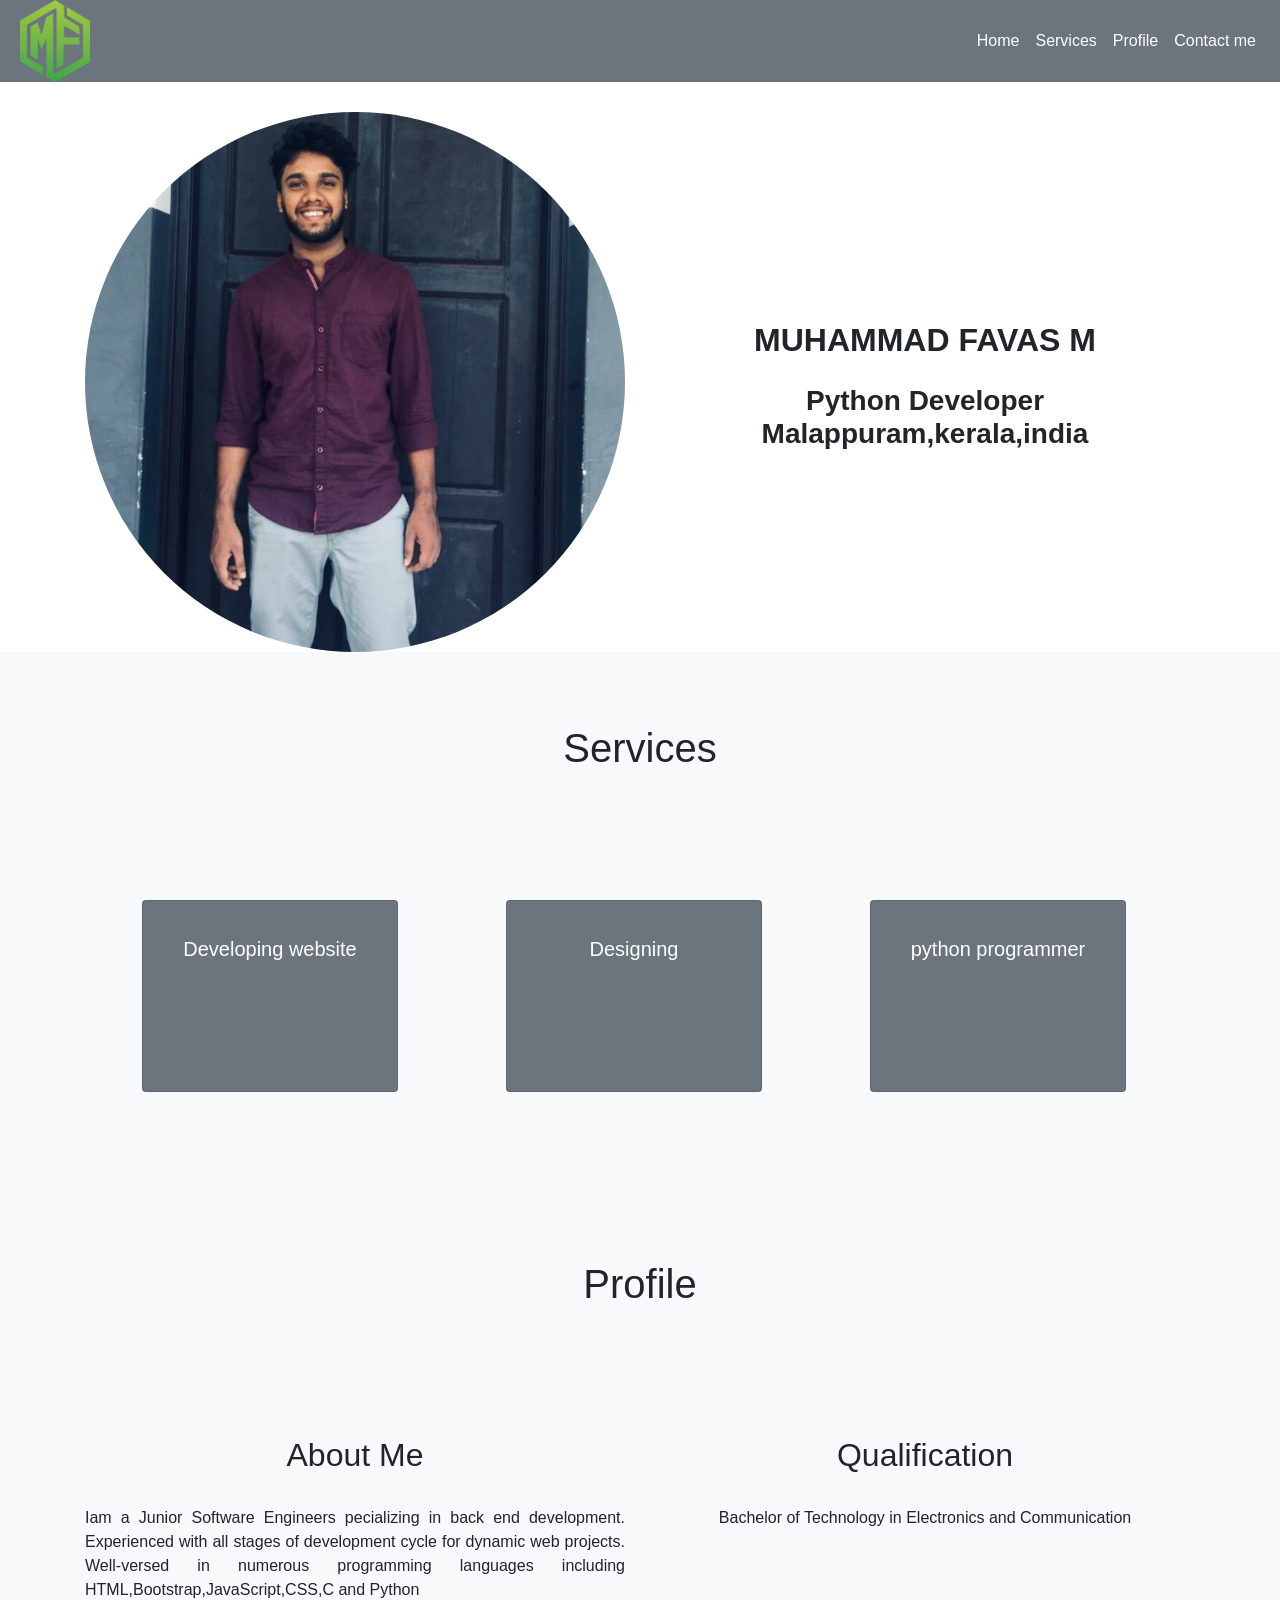
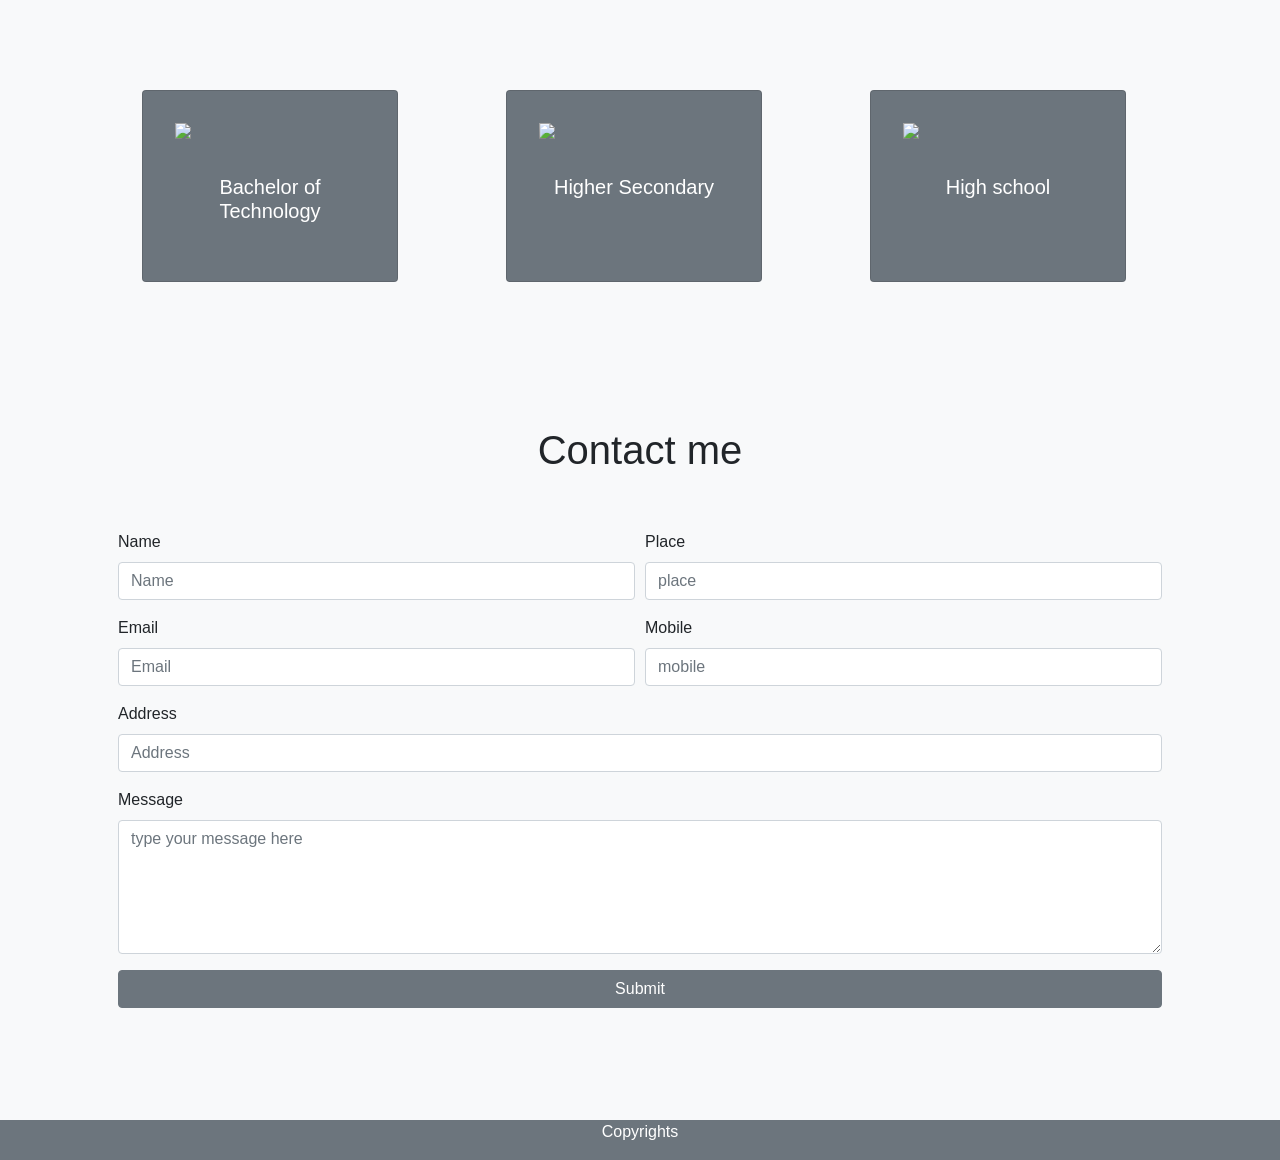
==== index.html @ 4f3e400e "final file" ====
<!DOCTYPE html>
<html lang="en"style="scroll-behavior: smooth;">
<head>
    <meta charset="UTF-8">
    <meta name="viewport" content="width=device-width, initial-scale=1.0">
    
    <title>muhammad favas</title>
    <link rel="icon" href="IMG_20200131_235121_085.jpg" type="image/gif" sizes="16x16">
    <link href="web.css"type="text/css" rel="stylesheet"> 
    <link rel="stylesheet" href="https://stackpath.bootstrapcdn.com/bootstrap/4.4.1/css/bootstrap.min.css" integrity="sha384-Vkoo8x4CGsO3+Hhxv8T/Q5PaXtkKtu6ug5TOeNV6gBiFeWPGFN9MuhOf23Q9Ifjh" crossorigin="anonymous">
</head>
<body>
<header class="bg-secondary" style="position: fixed; width: 100%; z-index: 1;">
    <div class="row text-white">
        <div class="col-md-6 col-9" >
           <div class="topbar-left">
               <img src="MF LOGO 2.png" class="logo"alt="">
           </div>
            
        </div>
        <div class="col-md-6 col-3 my-auto" >
            <nav class="navbar navbar-expand-lg navbar-light ">
                
                <button class="navbar-toggler ml-auto" type="button" data-toggle="collapse" data-target="#navbarSupportedContent" aria-controls="navbarSupportedContent" aria-expanded="false" aria-label="Toggle navigation">
                  <span class="navbar-toggler-icon"></span>
                </button>
              
                <div class="collapse navbar-collapse" id="navbarSupportedContent">
                  <ul class="navbar-nav  ml-auto">
                    <li class="nav-item active">
                      <a class="nav-link text-white" href="#Home-section">Home <span class="sr-only">(current)</span></a>
                    </li>
                    <li class="nav-item">
                      <a class="nav-link text-white" href="#service-section">Services</a>
                    </li>
                    <li class="nav-item">
                        <a class="nav-link text-white" href="#profile-section">Profile</a>
                    </li>
                    <li class="nav-item">
                        <a class="nav-link text-white" href="#contact-section">Contact me</a>
                    </li>
                   
                    
                  </ul>
                  
                </div>
              </nav>
        </div>
    </div>
</header>
<section id="Home-section" style="padding-top:7em">
    <div class="container">
        <div class="row align-items-center">
            <div class="col-md-6">
                 <img src="IMG_20200526_085136_561.jpg" alt="" class="img-fluid rounded-circle">
            </div>
            <div class="col-md-6 ">
                   <h2 class= "font-weight-bold pt-3 text-center">MUHAMMAD FAVAS M</h2>
                   <h3 class=" font-weight-bold pt-3 text-center">Python Developer  <br> Malappuram,kerala,india</h3>
            </div>
        </div>
    </div>
</section>
<section class="bg-light p-4" id="service-section">
  <div class="container">
      <h1 class="text-center p-5">Services</h1>
    <div class="row p-4 ">
        <div class="col-md-4 p-5 ">
            <div class="card text-center bg-secondary p-3" style="width: 16rem;height: 12em;">
                <i class="fab fa-dev display-1 "></i>
                <div class="card-body">
                  <h5 class="Developer text-white">Developing website</h5>
                  
                  
                </div>
              </div>
              
        </div>
        <div class="col-md-4 p-5">
            <div class="card text-center bg-secondary p-3" style="width: 16rem;height: 12em;">
                <i class="fas fa-palette display-1"></i>
                <div class="card-body">
                  <h5 class="Design text-white">Designing</h5>
                  
                  
                </div>
              </div>
              
        </div>
        <div class="col-md-4 p-5">
            <div class="card text-center bg-secondary  p-3" style="width: 16rem; height: 12em;">
                <i class="fab fa-python display-1"></i>
                <div class="card-body">
                  <h5 class="Developer text-white">python programmer</h5>
                  
                  
                </div>
              </div>
              
        </div>
    </div>
  </div>
</section>
<section class="bg-light p-4" id="profile-section">
    <div class="container">
        <h1 class="text-center p-5 ">Profile</h1>
        <div class="row pt-5 ">
            <div class="col-md-6 text-center">
                <h2 class="p-4">About Me</h2>
                <p class="text-justify">Iam a Junior Software Engineers pecializing in back end development. Experienced with all stages of 
                development cycle for dynamic web projects. Well-versed in numerous programming languages including  HTML,Bootstrap,JavaScript,CSS,C and Python <p>
            
            </div>
            <div class=" col-md-6 text-center ">
                <h2 class="p-4">Qualification</h2>
                <p class="text-align-center ">Bachelor of Technology in Electronics and Communication
                </p>
                
            </div>
        </div>
        <div class="row p-4 ">
            <div class="col-md-4 p-5 ">
              <a href="http://www.rit.ac.in/index.php">
                <div class="card text-center bg-secondary p-3" style="width: 16rem;height: 12em;">
                    <img class="card-img-top p-3" src="http://www.rit.ac.in/images/libra-logo3.png"  style="width: 16rem; text-red "salt="card image cap">
                    <div class="card-body">
                      <h5 class="Developer text-white">Bachelor of Technology</h5>
                      
                      
                    </div>
                  </div>
             </a> 
            </div>
            <div class="col-md-4 p-5">
                <a href="https://www.svhsspalemad.ac.in/">
                <div class="card text-center bg-secondary p-3" style="width: 16rem;height: 12em;">
                    <img class="card-img-top p-3" src="https://www.svhsspalemad.ac.in/wp-content/uploads/2017/12/svhss-logo-new.png"  style="width: 16rem; text-red "salt="card image cap">
                    <div class="card-body">
                      <h5 class="Design text-white">Higher Secondary</h5>
                      
                      
                    </div>
                  </div>
                </a>
                  
            </div>
            <div class="col-md-4 p-5">
                <a href="https://www.svhsspalemad.ac.in/">
                <div class="card text-center bg-secondary  p-3" style="width: 16rem; height: 12em;">
                    <img class="card-img-top p-3" src="https://www.svhsspalemad.ac.in/wp-content/uploads/2017/12/svhss-logo-new.png"  style="width: 16rem; text-red "salt="card image cap">
                    <div class="card-body">
                      <h5 class="Developer text-white">High school</h5>
                      
                      
                    </div>
                  </div>
                </a> 
            </div>
        </div>
    </div>

</section>
<section class="p-5 bg-light" id="contact-section">
    <div class="container">
        <h1 class="text-center">Contact me</h1>
        <div class="row">
          <div class="col-md-12 p-5">
            <form>
                <div class="form-row">
                  <div class="form-group col-md-6">
                    <label for="inputEmail4">Name</label>
                    <input type="text" class="form-control" id="inputEmail4" placeholder="Name">
                  </div>
                  <div class="form-group col-md-6">
                    <label for="inputPassword4">Place</label>
                    <input type="text" class="form-control" id="inputPassword4" placeholder="place">
                  </div>
                </div>
                <div class="form-row">
                    <div class="form-group col-md-6">
                      <label for="inputEmail4">Email</label>
                      <input type="email" class="form-control" id="inputEmail4" placeholder="Email">
                    </div>
                    <div class="form-group col-md-6">
                      <label for="inputPassword4">Mobile</label>
                      <input type="tel" class="form-control" id="inputPassword4" placeholder="mobile">
                    </div>
                  </div>
                <div class="form-group">
                  <label for="inputAddress">Address</label>
                  <input type="text" class="form-control" id="inputAddress" placeholder="Address">
                </div>
                <div class="form-group">
                    <label for="inputAddress">Message</label>
                    
                   
                    <textarea class="form-control" cols="10" rows="5" placeholder="type your message here"></textarea>
                     
                </div>

            
              

              <div class="form-group text-center">  
                <button type="submit" class="btn btn-secondary" style="width: 100%;">Submit</button>
            </div> 
              
            </form>
            
            
        </div>
         
    </div>
</section>
<footer class="bg-secondary">
    <div class="container">
        <div class="row">
            <div class="col-md-12 text-white text-center">
                <a href="https://www.facebook.com/favas.pallikunnu/"><i class="fab fa-facebook-square " style="color: black;"></i></a>
                <a href="https://www.instagram.com/favaz__muhammad/?hl=en"><i class="fab fa-instagram-square" style="color: black;"></i></a>
                <i class="fab fa-twitter-square" style="color: black;"></i>
                <p >Copyrights</p>
            </div>
        </div>
    </div>
</footer>


    <script src="https://code.jquery.com/jquery-3.4.1.slim.min.js" integrity="sha384-J6qa4849blE2+poT4WnyKhv5vZF5SrPo0iEjwBvKU7imGFAV0wwj1yYfoRSJoZ+n" crossorigin="anonymous"></script>
<script src="https://cdn.jsdelivr.net/npm/popper.js@1.16.0/dist/umd/popper.min.js" integrity="sha384-Q6E9RHvbIyZFJoft+2mJbHaEWldlvI9IOYy5n3zV9zzTtmI3UksdQRVvoxMfooAo" crossorigin="anonymous"></script>
<script src="https://stackpath.bootstrapcdn.com/bootstrap/4.4.1/js/bootstrap.min.js" integrity="sha384-wfSDF2E50Y2D1uUdj0O3uMBJnjuUD4Ih7YwaYd1iqfktj0Uod8GCExl3Og8ifwB6" crossorigin="anonymous"></script>
<script src="https://kit.fontawesome.com/8c7ccc13ad.js" crossorigin="anonymous"></script>
</body>
</html>
---- web.css ----
.logo{
    width: 70px;
    
}
.topbar-left{
    margin-left: 20px;
}
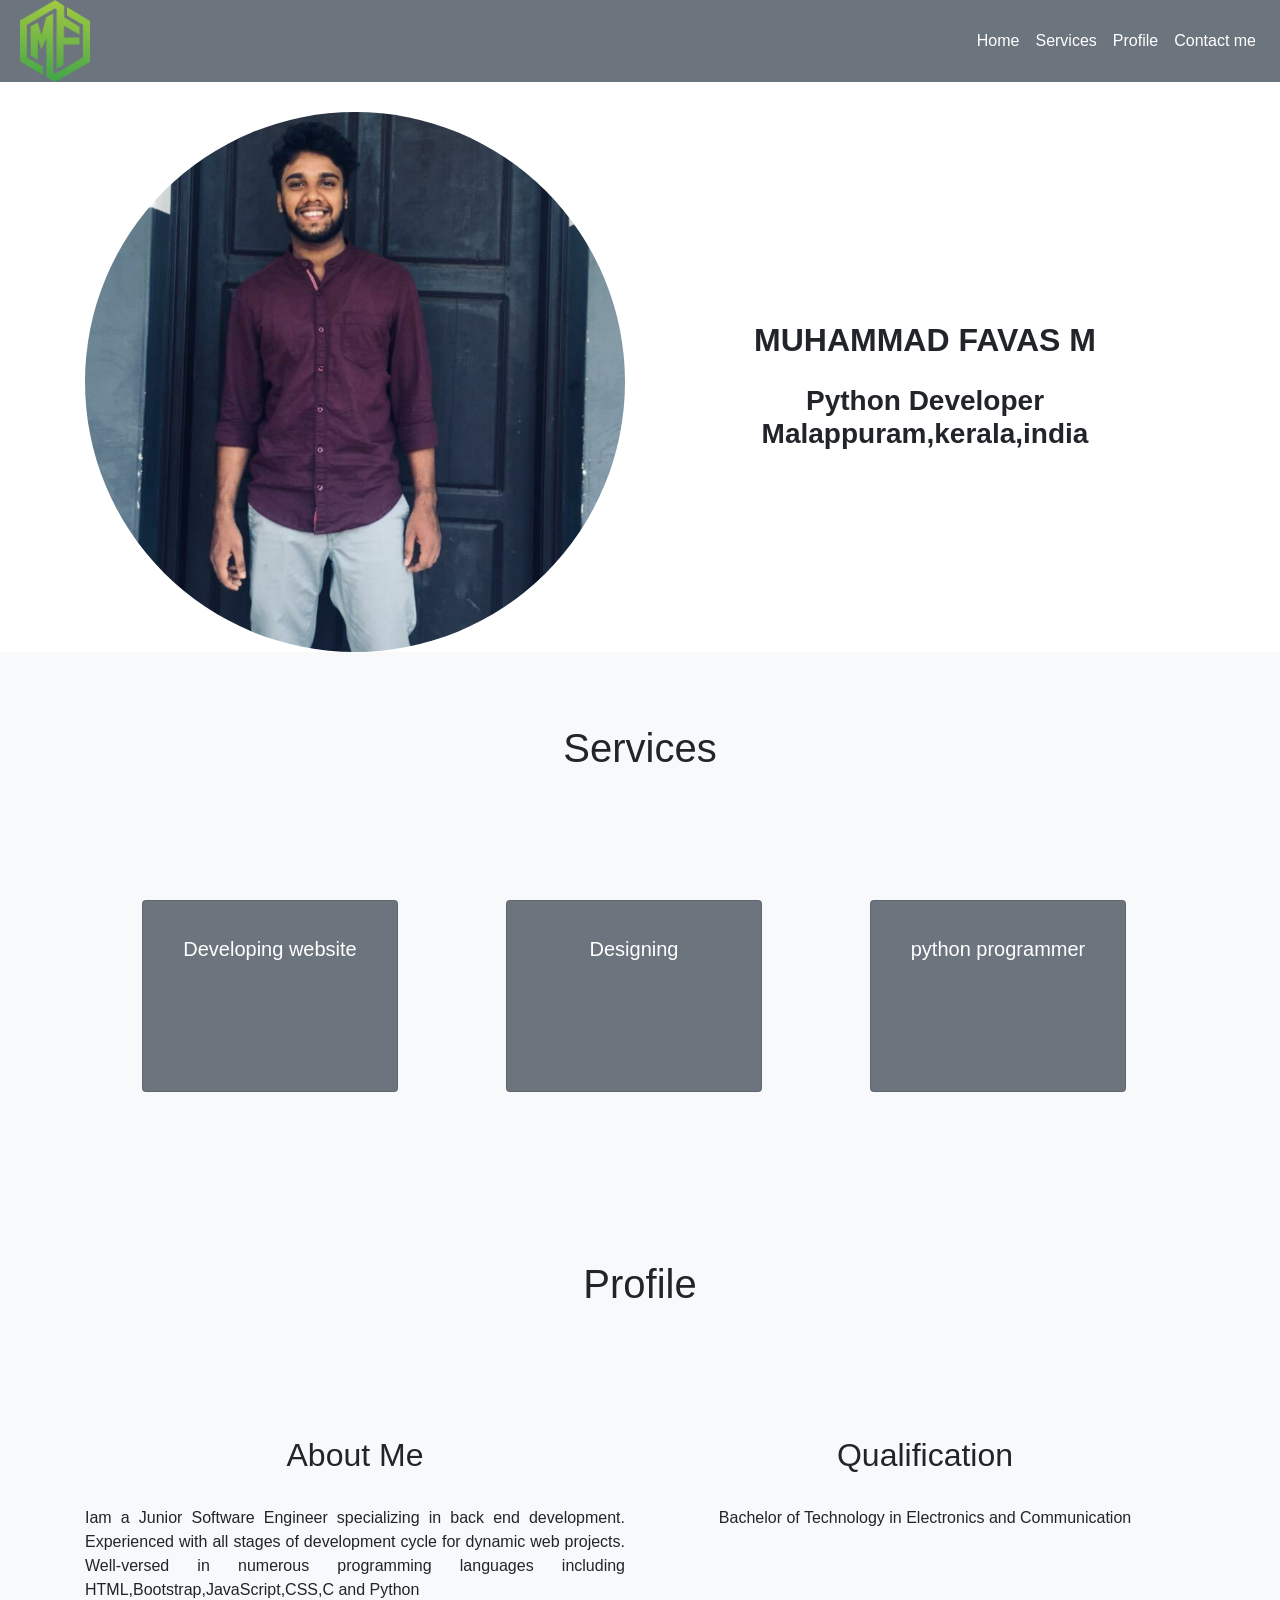
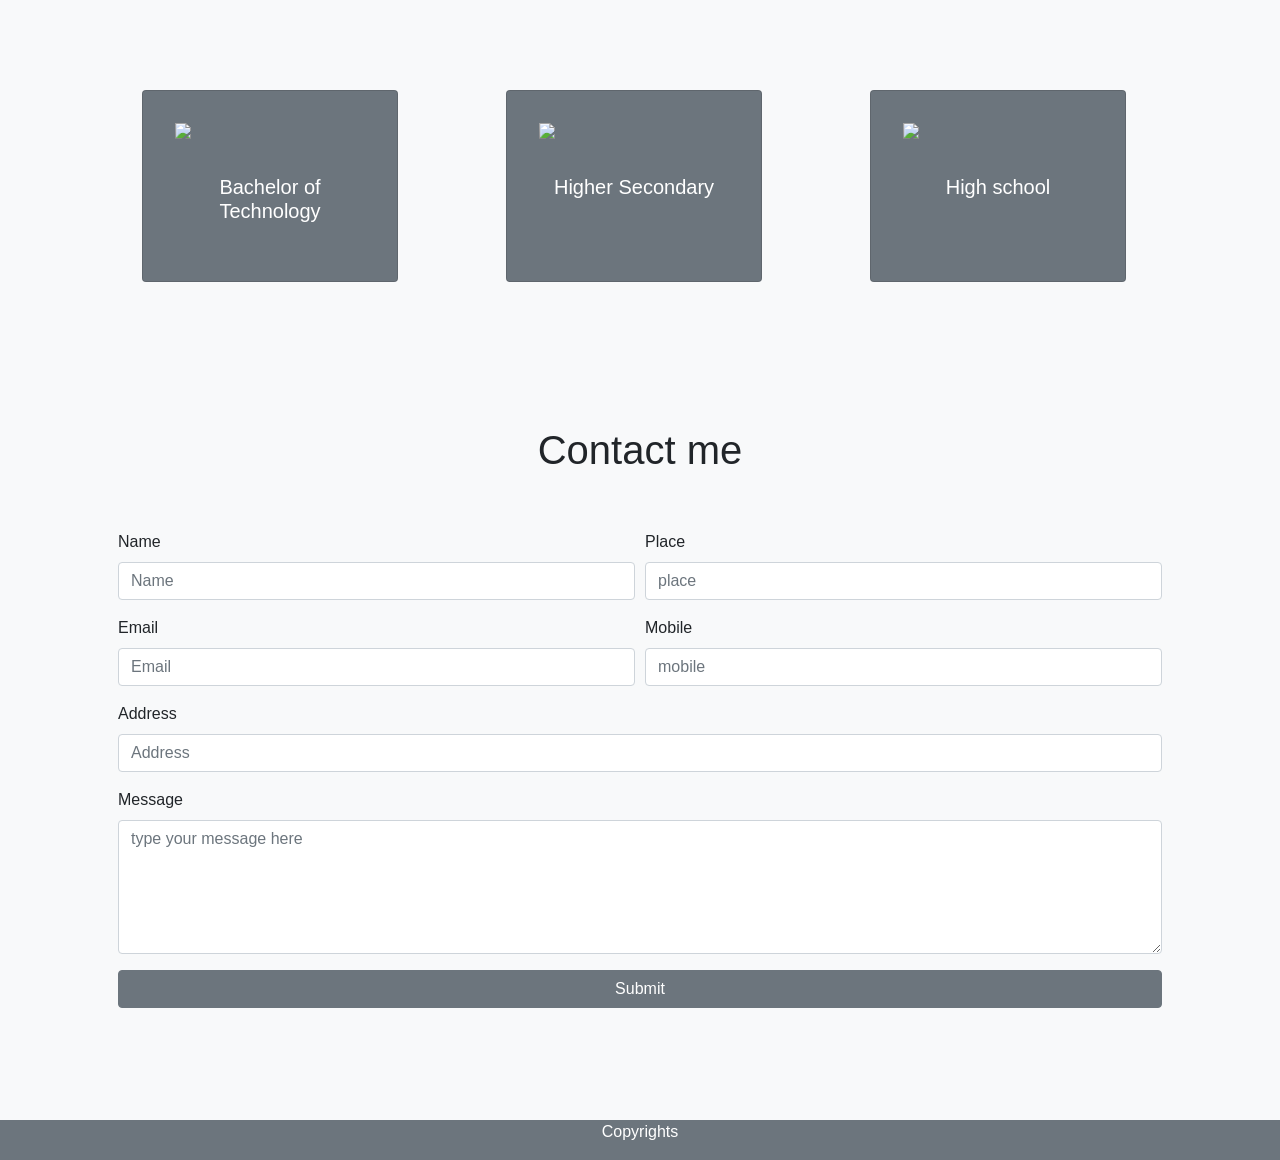
==== commit 7d62867c: "Update index.html" ====
--- a/index.html
+++ b/index.html
@@ -107,8 +107,8 @@
         <div class="row pt-5 ">
             <div class="col-md-6 text-center">
                 <h2 class="p-4">About Me</h2>
-                <p class="text-justify">Iam a Junior Software Engineers pecializing in back end development. Experienced with all stages of 
-                development cycle for dynamic web projects. Well-versed in numerous programming languages including  HTML,Bootstrap,JavaScript,CSS,C and Python <p>
+                <p class="text-justify">Iam a Junior Software Engineer specializing in back end development. Experienced with all stages of 
+                development cycle for dynamic web projects. Well-versed in numerous programming languages including HTML,Bootstrap,JavaScript,CSS,C and Python <p>
             
             </div>
             <div class=" col-md-6 text-center ">
@@ -169,26 +169,26 @@
                 <div class="form-row">
                   <div class="form-group col-md-6">
                     <label for="inputEmail4">Name</label>
-                    <input type="text" class="form-control" id="inputEmail4" placeholder="Name">
+                    <input type="text" class="form-control" id="inputEmail4" placeholder="Name" required>
                   </div>
                   <div class="form-group col-md-6">
                     <label for="inputPassword4">Place</label>
-                    <input type="text" class="form-control" id="inputPassword4" placeholder="place">
+                    <input type="text" class="form-control" id="inputPassword4" placeholder="place" required>
                   </div>
                 </div>
                 <div class="form-row">
                     <div class="form-group col-md-6">
                       <label for="inputEmail4">Email</label>
-                      <input type="email" class="form-control" id="inputEmail4" placeholder="Email">
+                      <input type="email" class="form-control" id="inputEmail4" placeholder="Email" required>
                     </div>
                     <div class="form-group col-md-6">
                       <label for="inputPassword4">Mobile</label>
-                      <input type="tel" class="form-control" id="inputPassword4" placeholder="mobile">
+                      <input type="tel" class="form-control" id="inputPassword4" placeholder="mobile" required>
                     </div>
                   </div>
                 <div class="form-group">
                   <label for="inputAddress">Address</label>
-                  <input type="text" class="form-control" id="inputAddress" placeholder="Address">
+                  <input type="text" class="form-control" id="inputAddress" placeholder="Address" required>
                 </div>
                 <div class="form-group">
                     <label for="inputAddress">Message</label>
@@ -231,4 +231,4 @@
 <script src="https://stackpath.bootstrapcdn.com/bootstrap/4.4.1/js/bootstrap.min.js" integrity="sha384-wfSDF2E50Y2D1uUdj0O3uMBJnjuUD4Ih7YwaYd1iqfktj0Uod8GCExl3Og8ifwB6" crossorigin="anonymous"></script>
 <script src="https://kit.fontawesome.com/8c7ccc13ad.js" crossorigin="anonymous"></script>
 </body>
-</html>+</html>
